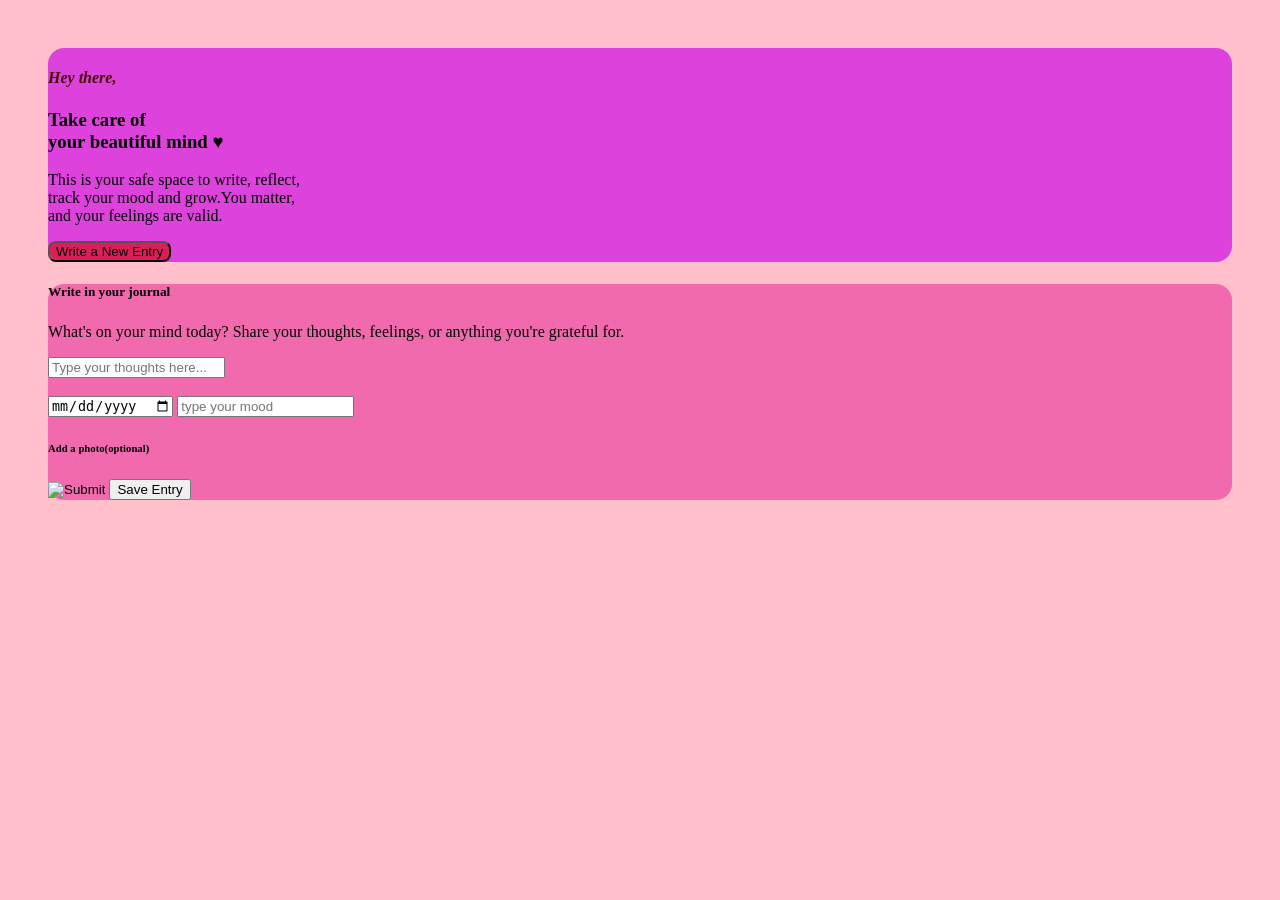
==== Journal/index.html @ 5c5a92ab "Initial commit- journal app layout" ====
<!DOCTYPE html>
 <html lang="en">
    <head>
        <meta charset="UTF-8">
        <link rel="stylesheet" href="style.css">
        <meta name="viewpointport" content="width=device-width initial-scale=1.0">
        <title>Journal</title>

    </head>
    <body>
        <div class="intro-container">
       <h4><i>Hey there,</i></h4>
        <h3><b>Take care of<br>your beautiful mind &hearts;</b></h3>
        <p>This is your safe space to write, reflect,<br>track your mood and grow.You matter,<br>and your feelings are valid.</p>

        <button class="write-btn">
            Write a New Entry
        </button>
    </div> 
        <div class="write">
            <h5>Write in your journal</h5>
            <p>What's on your mind today? Share your thoughts, feelings, or anything you're grateful for.</p>
            <input type="text" placeholder="Type your thoughts here..."><br><br>
            <input type="date"> 
            <input type="select" placeholder="type your mood">
            <h6>Add a photo(optional)</h6>
            <input type="image" placeholder="Choose image">
            <button>Save Entry</button>

        
           </div>
           <style>
           
    
            
           </style>
    </body>
 </html>
---- Journal/style.css ----
body{
    background-color: pink;
    background-size: cover;
    background-position: center right;
    padding: 40px;
}
.intro-container{
    background-color: rgb(221, 66, 221);
    border-radius: 16px;
    align-content: center;
    padding: 80;
    background-position: center right;
    align-items: center;
    
}
.intro-container h4{
    color: rgb(70, 7, 7);
    align-content: justify;
    max-width: max-content;
}
.write-btn{
    background-color: rgba(216, 15, 32, 0.692);
    border-radius: 8px;
    float: left;
}
.write{
    background-color: rgb(241, 106, 174);
    border-radius: 16px;
    
}
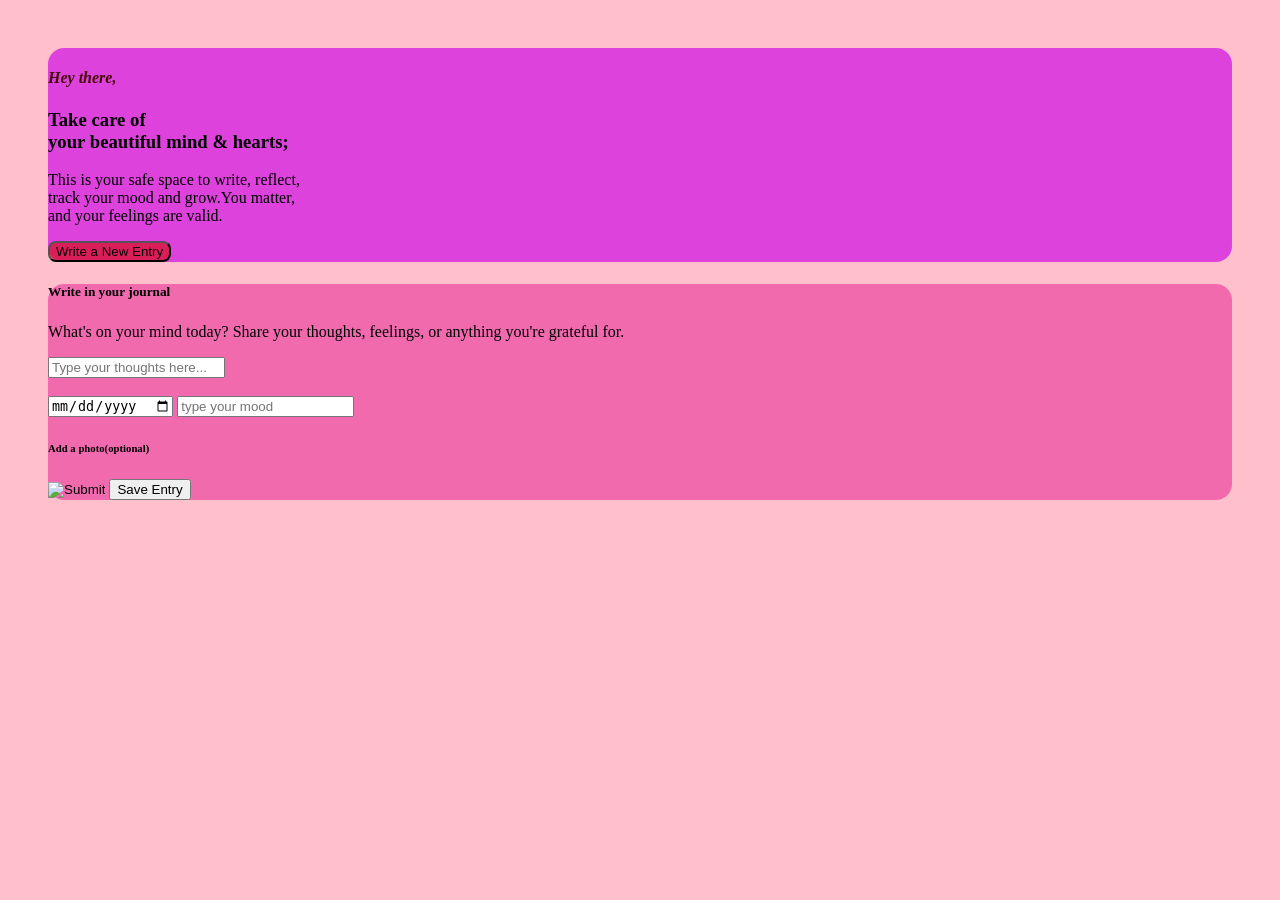
==== commit 7c6d4d0e: "Has completed the javascript of the gussing name" ====
--- a/Journal/index.html
+++ b/Journal/index.html
@@ -10,7 +10,7 @@
     <body>
         <div class="intro-container">
        <h4><i>Hey there,</i></h4>
-        <h3><b>Take care of<br>your beautiful mind &hearts;</b></h3>
+        <h3><b>Take care of<br>your beautiful mind & hearts;</b></h3>
         <p>This is your safe space to write, reflect,<br>track your mood and grow.You matter,<br>and your feelings are valid.</p>
 
         <button class="write-btn">
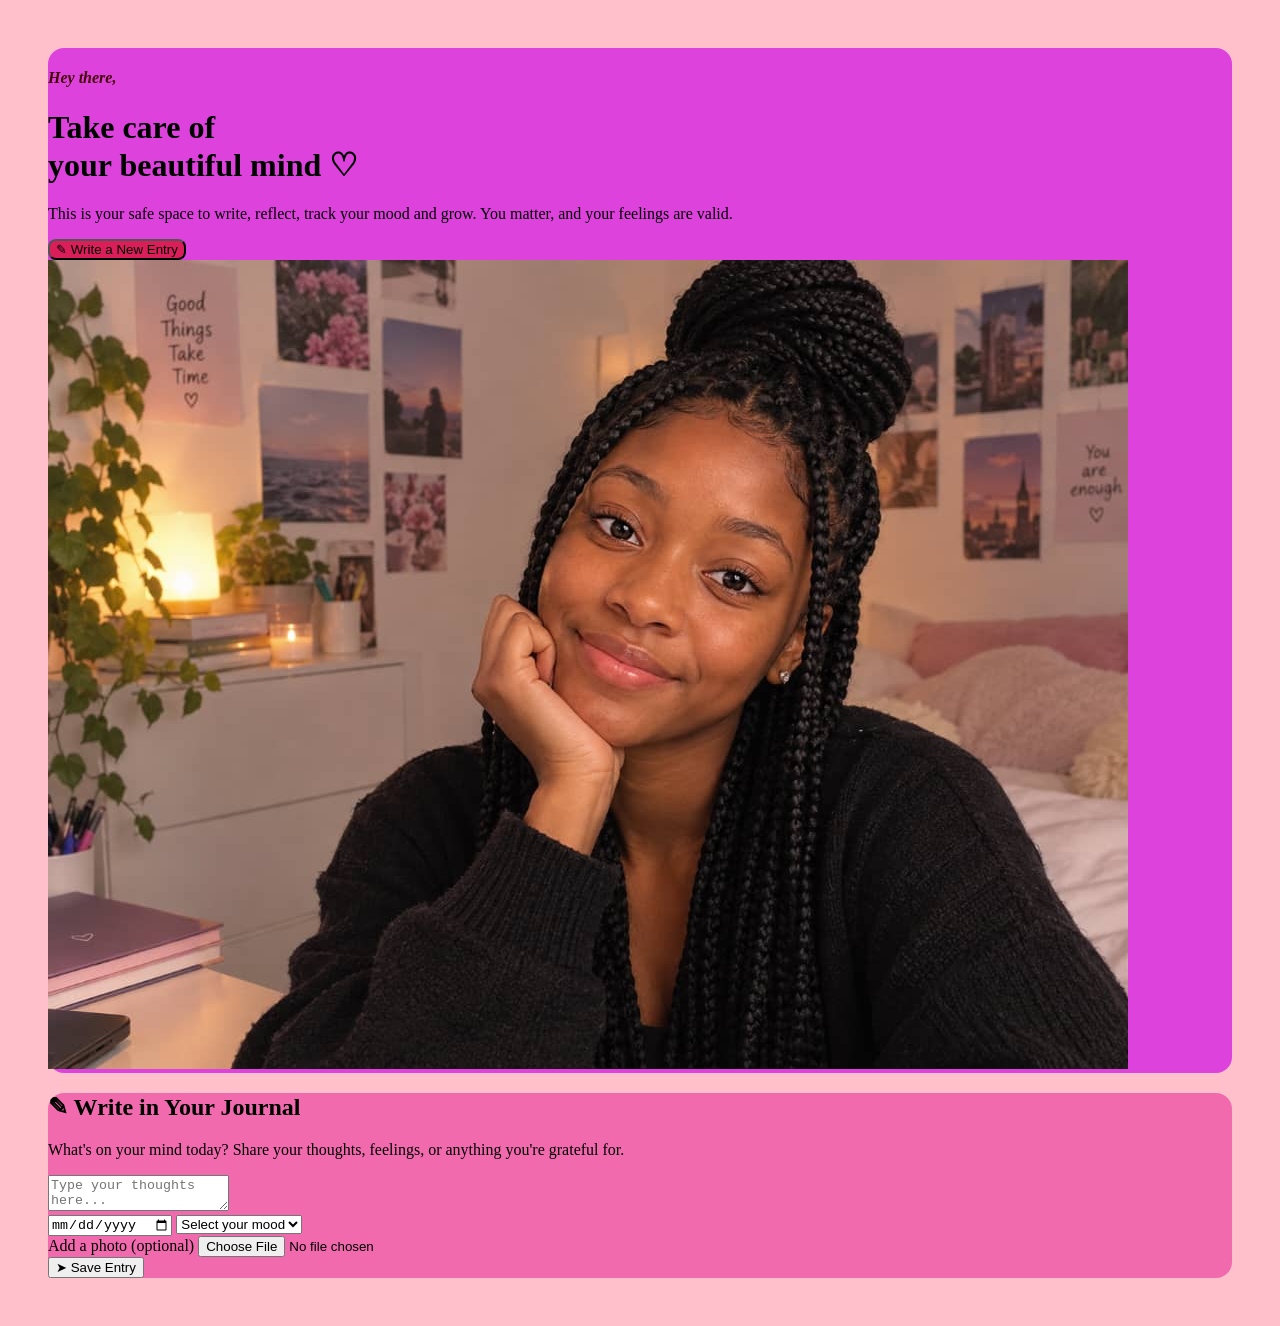
==== commit d58e9d71: "Improve journal website design" ====
--- a/Journal/index.html
+++ b/Journal/index.html
@@ -1,38 +1,97 @@
- <!DOCTYPE html>
- <html lang="en">
-    <head>
-        <meta charset="UTF-8">
-        <link rel="stylesheet" href="style.css">
-        <meta name="viewpointport" content="width=device-width initial-scale=1.0">
-        <title>Journal</title>
+<!DOCTYPE html>
+<html lang="en">
 
-    </head>
-    <body>
-        <div class="intro-container">
-       <h4><i>Hey there,</i></h4>
-        <h3><b>Take care of<br>your beautiful mind & hearts;</b></h3>
-        <p>This is your safe space to write, reflect,<br>track your mood and grow.You matter,<br>and your feelings are valid.</p>
+<head>
+    <meta charset="UTF-8">
+    <meta name="viewport" content="width=device-width, initial-scale=1.0">
+    <title>My Journal</title>
+    <link rel="stylesheet" href="style.css">
+</head>
 
-        <button class="write-btn">
-            Write a New Entry
-        </button>
-    </div> 
-        <div class="write">
-            <h5>Write in your journal</h5>
-            <p>What's on your mind today? Share your thoughts, feelings, or anything you're grateful for.</p>
-            <input type="text" placeholder="Type your thoughts here..."><br><br>
-            <input type="date"> 
-            <input type="select" placeholder="type your mood">
-            <h6>Add a photo(optional)</h6>
-            <input type="image" placeholder="Choose image">
-            <button>Save Entry</button>
+<body>
 
-        
-           </div>
-           <style>
-           
-    
-            
-           </style>
-    </body>
- </html>+    <!-- Introduction Section -->
+    <div class="intro-container">
+
+        <div class="intro-text">
+
+            <h4><i>Hey there,</i></h4>
+
+            <h1>
+                Take care of<br>
+                your beautiful mind ♡
+            </h1>
+
+            <p>
+                This is your safe space to write, reflect,
+                track your mood and grow. You matter,
+                and your feelings are valid.
+            </p>
+
+            <button class="write-btn"
+                onclick="document.getElementById('journal').scrollIntoView({behavior: 'smooth'})">
+                ✎ Write a New Entry
+            </button>
+
+        </div>
+
+        <div class="intro-image">
+            <img src="Jnal.jpeg"
+                 alt="A young woman smiling">
+        </div>
+
+    </div>
+
+
+    <!-- Journal Section -->
+    <div class="write" id="journal">
+
+        <h2>✎ Write in Your Journal</h2>
+
+        <p>
+            What's on your mind today? Share your thoughts,
+            feelings, or anything you're grateful for.
+        </p>
+
+        <form id="journal-form">
+
+            <textarea
+                id="thoughts"
+                placeholder="Type your thoughts here..."
+                required></textarea>
+
+            <div class="form-options">
+
+                <input type="date" id="entry-date" required>
+
+                <select id="mood" required>
+                    <option value="">Select your mood</option>
+                    <option value="Happy">😊 Happy</option>
+                    <option value="Calm">😌 Calm</option>
+                    <option value="Sad">😔 Sad</option>
+                    <option value="Anxious">😟 Anxious</option>
+                    <option value="Grateful">🥰 Grateful</option>
+                </select>
+
+            </div>
+
+            <div class="photo-option">
+
+                <label for="photo">Add a photo (optional)</label>
+
+                <input type="file"
+                       id="photo"
+                       accept="image/*">
+
+            </div>
+
+            <button type="submit" class="save-btn">
+                ➤ Save Entry
+            </button>
+
+        </form>
+
+    </div>
+
+</body>
+</html>
